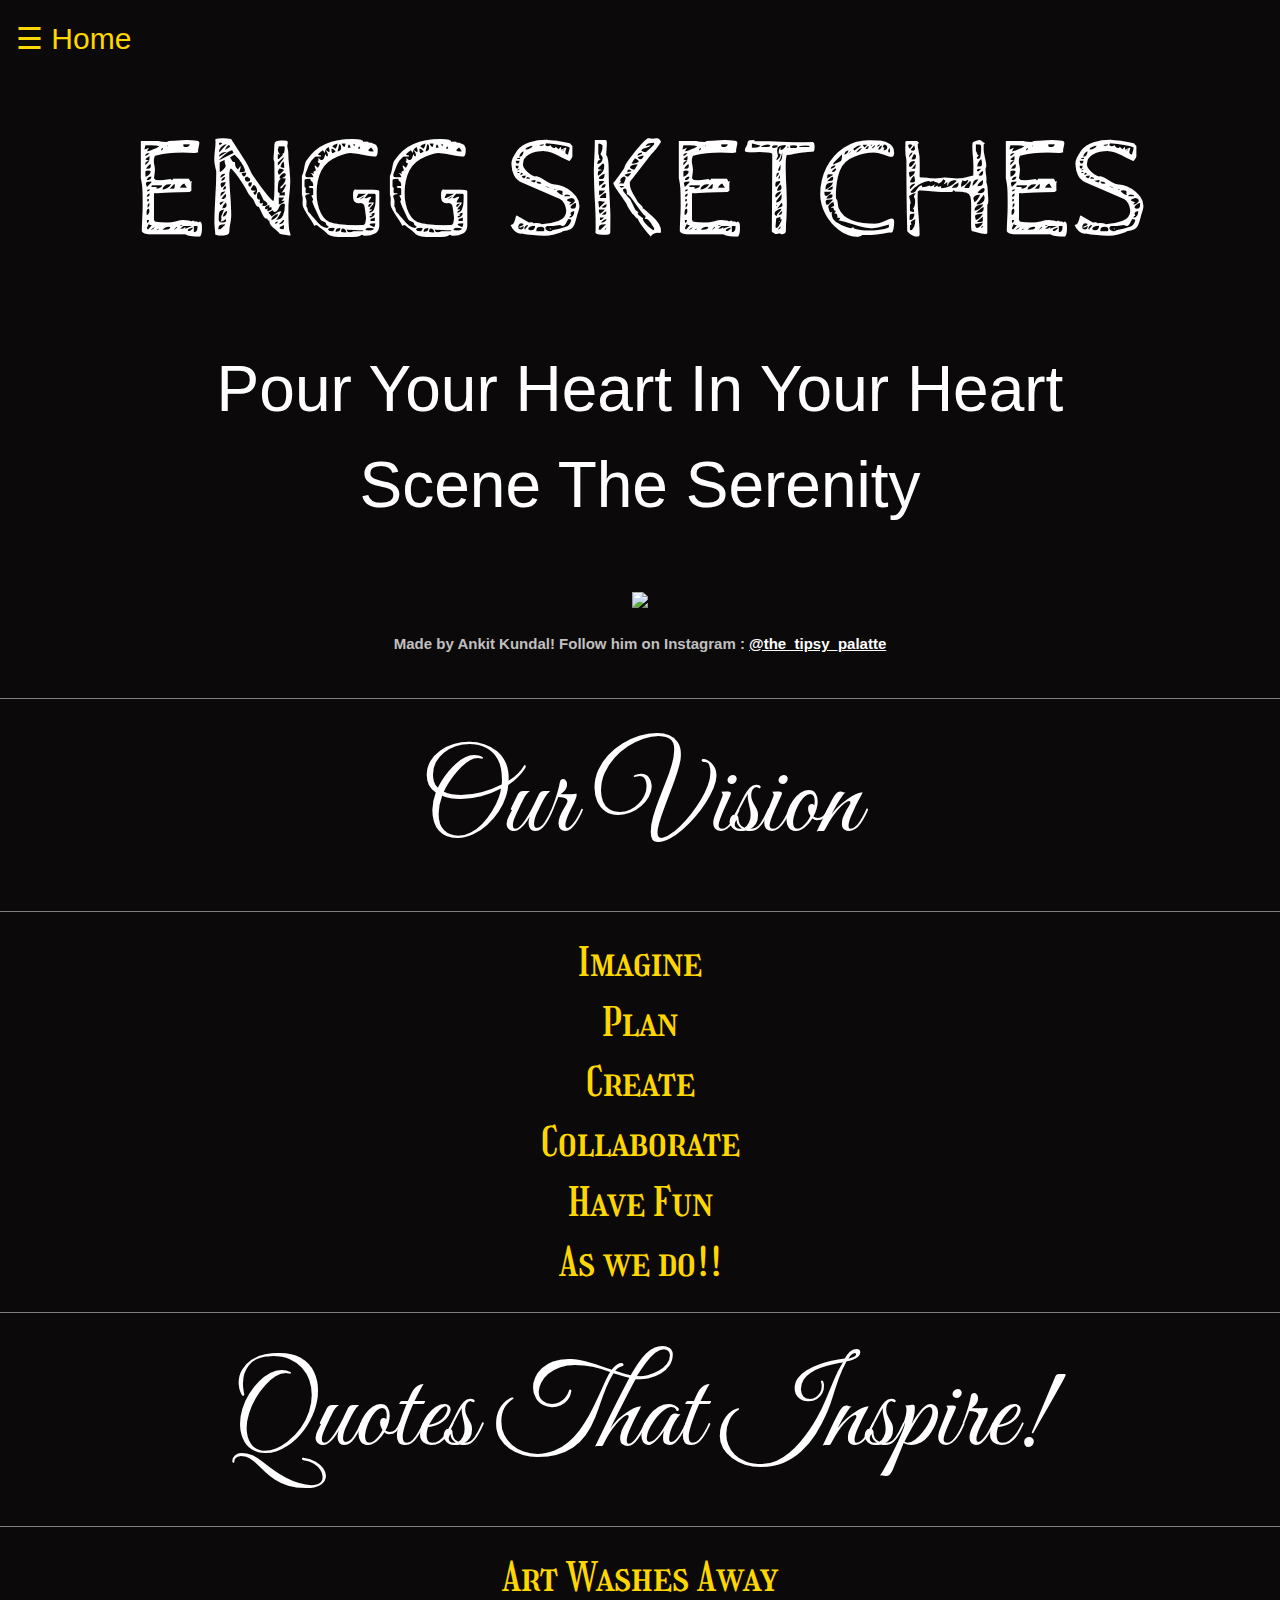
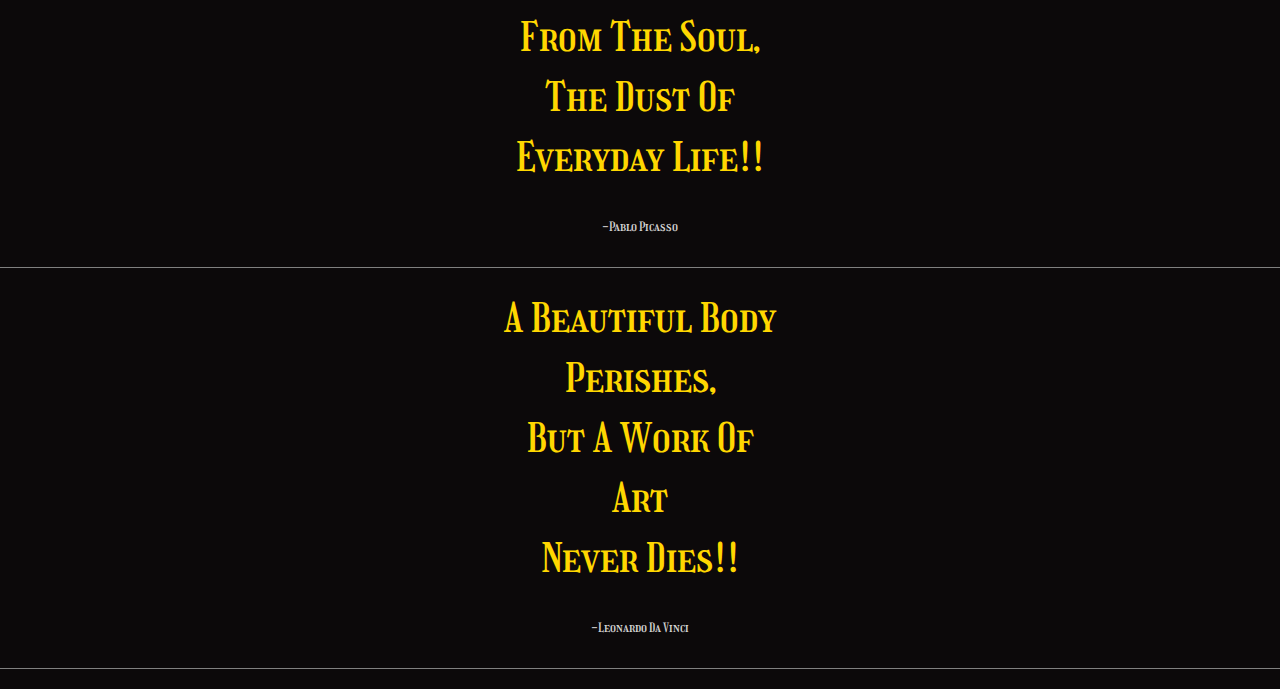
==== index.html @ 24be4b20 "Update index.html" ====
<!DOCTYPE html>
<html>




<meta name="viewport" content="width=device-width, initial-scale=1.0">
<link rel="stylesheet" href="https://cdnjs.cloudflare.com/ajax/libs/font-awesome/4.7.0/css/font-awesome.min.css">
<head>
    <link rel="stylesheet" href="https://www.w3schools.com/w3css/4/w3.css">

<script async src="https://www.googletagmanager.com/gtag/js?id=UA-164522631-1"></script>
<script>
  window.dataLayer = window.dataLayer || [];
  function gtag(){dataLayer.push(arguments);}
  gtag('js', new Date());

  gtag('config', 'UA-164522631-1');
</script>



    <link rel="shortcut icon" href="Logo.png" type="image/x-icon">
    <title>Engg Sketches</title>
    <link href="https://fonts.googleapis.com/css2?family=Great+Vibes&display=swap" rel="stylesheet">
    <link href="https://fonts.googleapis.com/css2?family=Faster+One&family=Vast+Shadow&display=swap" rel="stylesheet">
    <link href="https://fonts.googleapis.com/css2?family=Caveat+Brush&display=swap" rel="stylesheet">
    <link href="https://fonts.googleapis.com/css2?family=Girassol&display=swap" rel="stylesheet">
    <link href="https://fonts.googleapis.com/css2?family=Cabin+Sketch:wght@700&family=Girassol&display=swap" rel="stylesheet">
    <link href="https://fonts.googleapis.com/css2?family=Playball&display=swap" rel="stylesheet">
    <link rel="stylesheet" href="https://cdnjs.cloudflare.com/ajax/libs/font-awesome/4.7.0/css/font-awesome.min.css">
    <style>
    * {box-sizing: border-box}
    body {font-family: Verdana, sans-serif; margin:0}
    .mySlides {display: none}
    img {vertical-align: middle;}

    /* Slideshow container */
    .slideshow-container {
      max-width: 1000px;
      position: relative;
      margin: auto;
    }

    /* Next & previous buttons */
    .prev, .next {
      cursor: pointer;
      position: absolute;
      top: 50%;
      width: auto;
      padding: 16px;
      margin-top: -22px;
      color: white;
      font-weight: bold;
      font-size: 18px;
      transition: 0.6s ease;
      border-radius: 0 3px 3px 0;
      user-select: none;
    }

    /* Position the "next button" to the right */
    .next {
      right: 0;
      border-radius: 3px 0 0 3px;
    }

    /* On hover, add a black background color with a little bit see-through */
    .prev:hover, .next:hover {
      background-color: rgba(0,0,0,0.8);
    }

    /* Caption text */
    .text {
      color: #f2f2f2;
      font-size: 15px;
      padding: 8px 12px;
      position: absolute;
      bottom: 8px;
      width: 100%;
      text-align: center;
    }

    /* Number text (1/3 etc) */
    .numbertext {
      color: #f2f2f2;
      font-size: 12px;
      padding: 8px 12px;
      position: absolute;
      top: 0;
    }

    /* The dots/bullets/indicators */
    .dot {
      cursor: pointer;
      height: 15px;
      width: 15px;
      margin: 0 2px;
      background-color: #bbb;
      border-radius: 50%;
      display: inline-block;
      transition: background-color 0.6s ease;
    }

    .active, .dot:hover {
      background-color: #717171;
    }

    /* Fading animation */
    .fade {
      -webkit-animation-name: fade;
      -webkit-animation-duration: 1.5s;
      animation-name: fade;
      animation-duration: 1.5s;
    }

    @-webkit-keyframes fade {
      from {opacity: .4}
      to {opacity: 1}
    }

    @keyframes fade {
      from {opacity: .4}
      to {opacity: 1}
    }

    /* On smaller screens, decrease text size */
    @media only screen and (max-width: 300px) {
      .prev, .next,.text {font-size: 11px}
    }


    /* NKSFIBDKLGNSODNGSKLDNGMPOSDNGPODSNGPOSNDPOGNSPDONG*/


    body {
  font-family: "Lato", sans-serif;
}

.sidenav {
  height: 100%;
  width: 0;
  position: fixed;
  z-index: 1;
  top: 0;
  left: 0;
  background-color: #0C090A;
  overflow-x: hidden;
  transition: 0.5s;
  padding-top: 60px;
}

.sidenav a, .dropdown-btn {
  padding: 8px 8px 8px 32px;
  text-decoration: none;
  font-size: 25px;
  color: white;
  display: block;
  transition: 0.3s;

  background: none;
  width: 100%;
  text-align: left;
  cursor: pointer;
  outline: none;
}

.sidenav a:hover, .dropdown-btn:hover {
  color: gold;
}
.main {
  margin-left: 200px; /* Same as the width of the sidenav */
  font-size: 20px; /* Increased text to enable scrolling */
  padding: 0px 10px;
}

/* Add an active class to the active dropdown button */
.active {
  background-color: #0C090A;
  color: white;
}

/* Dropdown container (hidden by default). Optional: add a lighter background color and some left padding to change the design of the dropdown content */
.dropdown-container {
  display: none;
  background-color: #262626;
  padding-left: 8px;
}

/* Optional: Style the caret down icon */
.fa-caret-down {
  float: right;
  padding-right: 8px;
}

.sidenav .closebtn {
  position: absolute;
  top: 0;
  right: 25px;
  font-size: 36px;
  margin-left: 50px;
}

#main {
  transition: margin-left .5s;
  padding: 16px;
  color:gold;
}

@media screen and (max-height: 450px) {
  .sidenav {padding-top: 15px;}
  .sidenav a {font-size: 18px;}
}

a.active {
    color:gold;
}

.responsivei {
    width:100%;
    height:auto;
}
@media screen and (max-width: 600px) {
      ul.topnav li.right,
      ul.topnav li {float: none;}
    }
    @media screen and (min-width: 601px) {
  div.example {
    font-size: 40px;
  }
}

@media screen and (max-width: 600px) {
  div.example {
    font-size: 20px;
  }
}

    </style>







    </head>
<body style="background-color:#0C090A;">




    <div id="mySidenav" class="sidenav">
  <a href="javascript:void(0)" class="closebtn" onclick="closeNav()">&times;</a>
  <a href="index.html" class="active">Home</a>
  <button class="dropdown-btn">Events
    <i class="fa fa-caret-down"></i>
  </button>
  <div class="dropdown-container">
    <a href="sketchathon.html">Sketchathon</a>
    <a href="SnapDraw.html">SnapDraw</a>
    <a href="sketchbattle.html">Sketch Battles</a>
  </div>
  <a href="insta.html">Top Artworks</a>
  <a href="about.html">About Us</a>
  <a href="contact.html">Contact Us</a>
</div>

<div id="main">
<span style="font-size:30px;cursor:pointer" onclick="openNav()">&#9776; Home</span>
</div>

<script>
function openNav() {
document.getElementById("mySidenav").style.width = "250px";
document.getElementById("main").style.marginLeft = "250px";
}

function closeNav() {
document.getElementById("mySidenav").style.width = "0";
document.getElementById("main").style.marginLeft= "0";
}
</script>

<script>
/* Loop through all dropdown buttons to toggle between hiding and showing its dropdown content - This allows the user to have multiple dropdowns without any conflict */
var dropdown = document.getElementsByClassName("dropdown-btn");
var i;

for (i = 0; i < dropdown.length; i++) {
  dropdown[i].addEventListener("click", function() {
  this.classList.toggle("active");
  var dropdownContent = this.nextElementSibling;
  if (dropdownContent.style.display === "block") {
  dropdownContent.style.display = "none";
  } else {
  dropdownContent.style.display = "block";
  }
  });
}
</script>
<center>
    <h1 class="w3-animate-animate-zoom" style="padding:0 ;font-family: 'Cabin Sketch', cursive; color:white; text-align:center; font-size:11vw;">ENGG SKETCHES</h1><br/>
    <h2 class="w3-animate-animate-zoom" style="padding:0 ;font-family: 'Oswald', sans-serif; color:white; text-align:center; font-size:5vw;">Pour Your Heart In Your Heart<br>Scene The Serenity</h2><br/>
    </center>
    <br/>

<!--
    <div class="slideshow-container">

    <div class="mySlides fade">
      <div class="numbertext">1 / 7</div>
      <img src="a1.jpg" style="width:100%">
    </div>

    <div class="mySlides fade">
      <div class="numbertext">2 / 7</div>
      <img src="a2.jpg" style="width:100%">
    </div>

    <div class="mySlides fade">
      <div class="numbertext">3 / 7</div>
      <img src="a3.jpg" style="width:100%">
    </div>

    <div class="mySlides fade">
      <div class="numbertext">4 / 7</div>
      <img src="a4.jpg" style="width:100%">
    </div>

    <div class="mySlides fade">
      <div class="numbertext">5 / 7</div>
      <img src="a5.jpg" style="width:100%">
    </div>

    <div class="mySlides fade">
      <div class="numbertext">6 / 7</div>
      <img src="a6.jpg" style="width:100%">
    </div>

    <div class="mySlides fade">
      <div class="numbertext">7 / 7</div>
      <img src="a7.jpg" style="width:100%">
    </div>

    <a class="prev" onclick="plusSlides(-1)">&#10094;</a>
    <a class="next" onclick="plusSlides(1)">&#10095;</a>

    </div>
    <br>

    <div style="text-align:center">
      <span class="dot" onclick="currentSlide(1)"></span>
      <span class="dot" onclick="currentSlide(2)"></span>
      <span class="dot" onclick="currentSlide(3)"></span>
      <span class="dot" onclick="currentSlide(4)"></span>
      <span class="dot" onclick="currentSlide(5)"></span>
      <span class="dot" onclick="currentSlide(6)"></span>
      <span class="dot" onclick="currentSlide(7)"></span>
    </div>

    <script>
    var slideIndex = 1;
    showSlides(slideIndex);

    function plusSlides(n) {
      showSlides(slideIndex += n);
    }

    function currentSlide(n) {
      showSlides(slideIndex = n);
    }

    function showSlides(n) {
      var i;
      var slides = document.getElementsByClassName("mySlides");
      var dots = document.getElementsByClassName("dot");
      if (n > slides.length) {slideIndex = 1}
      if (n < 1) {slideIndex = slides.length}
      for (i = 0; i < slides.length; i++) {
          slides[i].style.display = "none";
      }
      for (i = 0; i < dots.length; i++) {
          dots[i].className = dots[i].className.replace(" active", "");
      }
      slides[slideIndex-1].style.display = "block";
      dots[slideIndex-1].className += " active";
    }
    </script>
    <hr style="border-color:grey;">

-->
    <center><a href="a1.jpg" target="_blank"><img class="w3-animate-animate-zoom" src="a1.jpg" style="max-width:400px; height:auto; width:100%;"></a></center><br><div style="text-align:center; color:silver;"><strong>Made by Ankit Kundal! Follow him on Instagram : <a href="https://www.instagram.com/the_tipsy_palatte/" style="color:white;" target="_blank">@the_tipsy_palatte</a></strong></div><br/>

<hr style="border-color:grey;">



    <div class="example" style="color:white; font-family: 'Great Vibes', cursive; border-radius:30px; text-align:center; font-size:9vw;">
        Our Vision
    </div>

<hr style="border-color:grey;">
<div class="example" style="color:gold; font-family: 'Girassol', cursive; border-radius:30px; text-align:center;">
    Imagine<br/>
    Plan <br/>
    Create <br/>
    Collaborate <br/>
    Have Fun <br/>
    As we do!!<br/>
</div>

<hr style="border-color:grey;">
    <div class="example" style="color:white; font-family: 'Great Vibes', cursive; border-radius:30px; text-align:center; font-size:9vw;">
        Quotes That Inspire!
    </div>
    <hr style="border-color:grey;">

    <div class="example" style="color:gold; font-family: 'Girassol', cursive; border-radius:30px; text-align:center;">
        Art Washes Away<br/>
        From The Soul,<br/>
        The Dust Of<br/>
        Everyday Life!!<br/>
        <span style="font-size:1vw; color:lightgrey;">
-Pablo Picasso</span>
    </div>
    <hr style="border-color:grey;">
    <div class="example" style="color:gold; font-family: 'Girassol', cursive; border-radius:30px; text-align:center;">
        A Beautiful Body<br/>
        Perishes,<br/>
        But A Work Of<br/>
        Art<br/>
        Never Dies!!<br/><span style="font-size:1vw; color:lightgrey;">
-Leonardo Da Vinci</span>
    </div>
    <hr style="border-color:grey;">


</body>
</html>
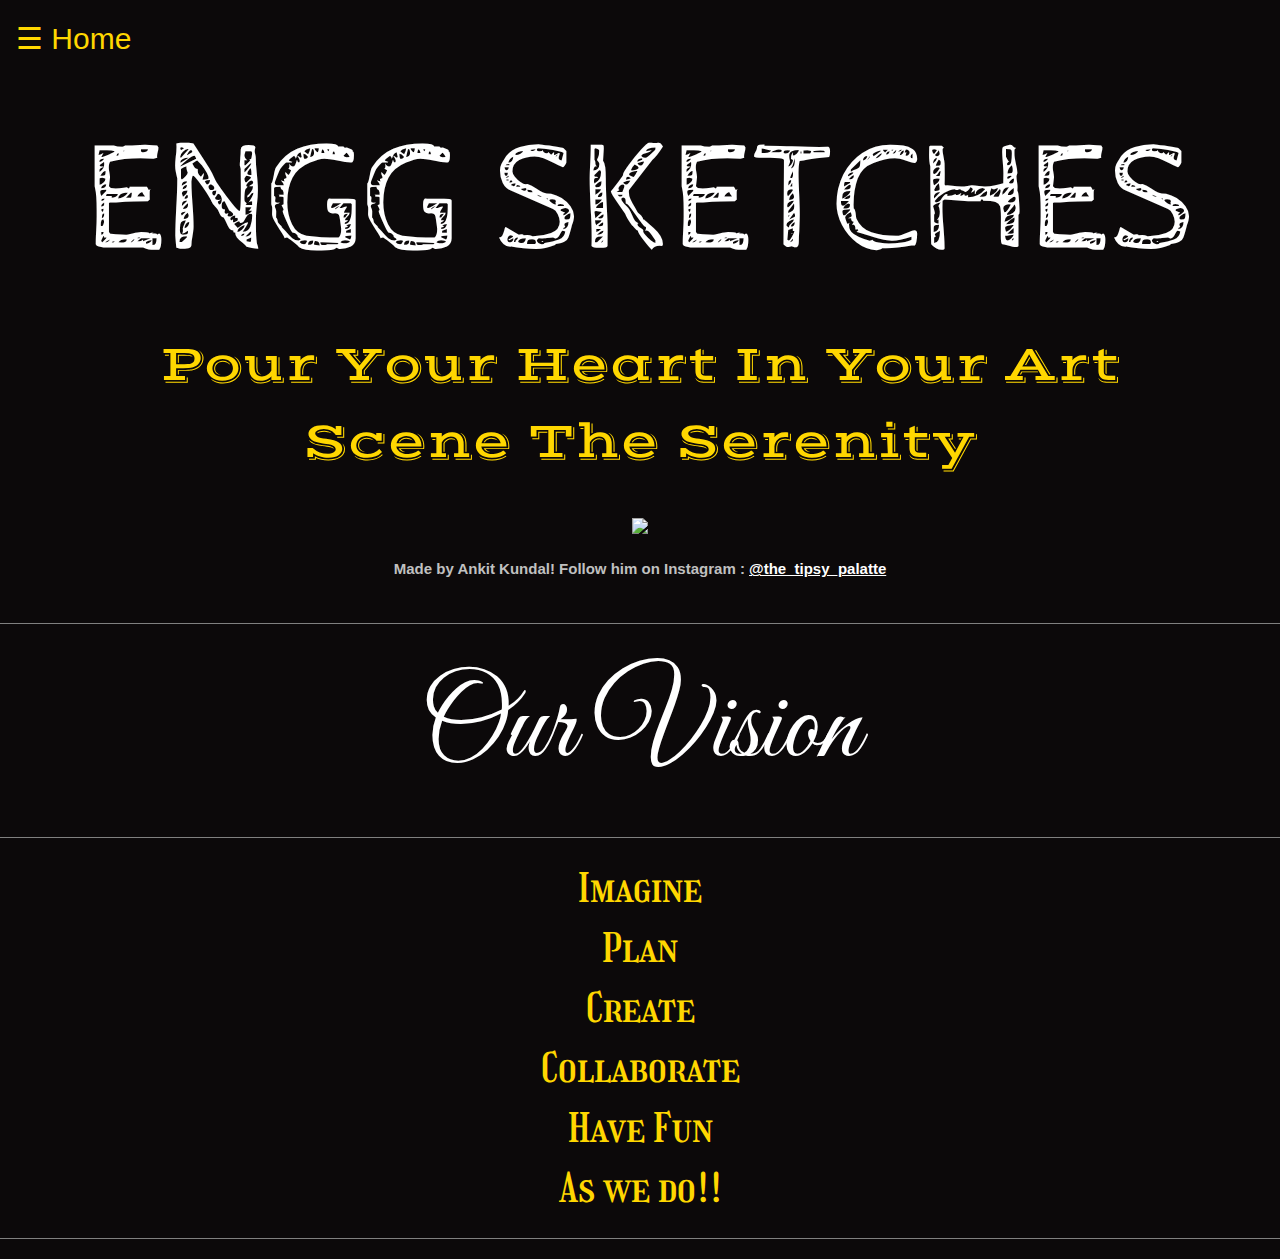
==== commit 356b98d6: "Update index.html" ====
--- a/index.html
+++ b/index.html
@@ -28,6 +28,7 @@
     <link href="https://fonts.googleapis.com/css2?family=Caveat+Brush&display=swap" rel="stylesheet">
     <link href="https://fonts.googleapis.com/css2?family=Girassol&display=swap" rel="stylesheet">
     <link href="https://fonts.googleapis.com/css2?family=Cabin+Sketch:wght@700&family=Girassol&display=swap" rel="stylesheet">
+    <link href="https://fonts.googleapis.com/css2?family=Vast+Shadow&display=swap" rel="stylesheet">
     <link href="https://fonts.googleapis.com/css2?family=Playball&display=swap" rel="stylesheet">
     <link rel="stylesheet" href="https://cdnjs.cloudflare.com/ajax/libs/font-awesome/4.7.0/css/font-awesome.min.css">
     <style>
@@ -300,10 +301,10 @@
 }
 </script>
 <center>
-    <h1 class="w3-animate-animate-zoom" style="padding:0 ;font-family: 'Cabin Sketch', cursive; color:white; text-align:center; font-size:11vw;">ENGG SKETCHES</h1><br/>
-    <h2 class="w3-animate-animate-zoom" style="padding:0 ;font-family: 'Oswald', sans-serif; color:white; text-align:center; font-size:5vw;">Pour Your Heart In Your Heart<br>Scene The Serenity</h2><br/>
+    <h1 class="w3-animate-right" style="font-family: 'Cabin Sketch', cursive; color:white; text-align:center; font-size:12vw;">ENGG SKETCHES</h1>
+    <h2 class="w3-animate-left" style="font-family: 'Vast Shadow', cursive; color:gold; text-align:center; font-size:4vw;">Pour Your Heart In Your Art<br>Scene The Serenity</h2><br/>
     </center>
-    <br/>
+    
 
 <!--
     <div class="slideshow-container">
@@ -390,7 +391,7 @@
     <hr style="border-color:grey;">
 
 -->
-    <center><a href="a1.jpg" target="_blank"><img class="w3-animate-animate-zoom" src="a1.jpg" style="max-width:400px; height:auto; width:100%;"></a></center><br><div style="text-align:center; color:silver;"><strong>Made by Ankit Kundal! Follow him on Instagram : <a href="https://www.instagram.com/the_tipsy_palatte/" style="color:white;" target="_blank">@the_tipsy_palatte</a></strong></div><br/>
+    <center><a href="a1.jpg" target="_blank"><img class="w3-animate-zoom" src="a1.jpg" style="max-width:400px; height:auto; width:100%;"></a></center><br><div style="text-align:center; color:silver;"><strong>Made by Ankit Kundal! Follow him on Instagram : <a href="https://www.instagram.com/the_tipsy_palatte/" style="color:white;" target="_blank">@the_tipsy_palatte</a></strong></div><br/>
 
 <hr style="border-color:grey;">
 
@@ -410,29 +411,7 @@
     As we do!!<br/>
 </div>
 
-<hr style="border-color:grey;">
-    <div class="example" style="color:white; font-family: 'Great Vibes', cursive; border-radius:30px; text-align:center; font-size:9vw;">
-        Quotes That Inspire!
-    </div>
-    <hr style="border-color:grey;">
-
-    <div class="example" style="color:gold; font-family: 'Girassol', cursive; border-radius:30px; text-align:center;">
-        Art Washes Away<br/>
-        From The Soul,<br/>
-        The Dust Of<br/>
-        Everyday Life!!<br/>
-        <span style="font-size:1vw; color:lightgrey;">
--Pablo Picasso</span>
-    </div>
-    <hr style="border-color:grey;">
-    <div class="example" style="color:gold; font-family: 'Girassol', cursive; border-radius:30px; text-align:center;">
-        A Beautiful Body<br/>
-        Perishes,<br/>
-        But A Work Of<br/>
-        Art<br/>
-        Never Dies!!<br/><span style="font-size:1vw; color:lightgrey;">
--Leonardo Da Vinci</span>
-    </div>
+
     <hr style="border-color:grey;">
 
 
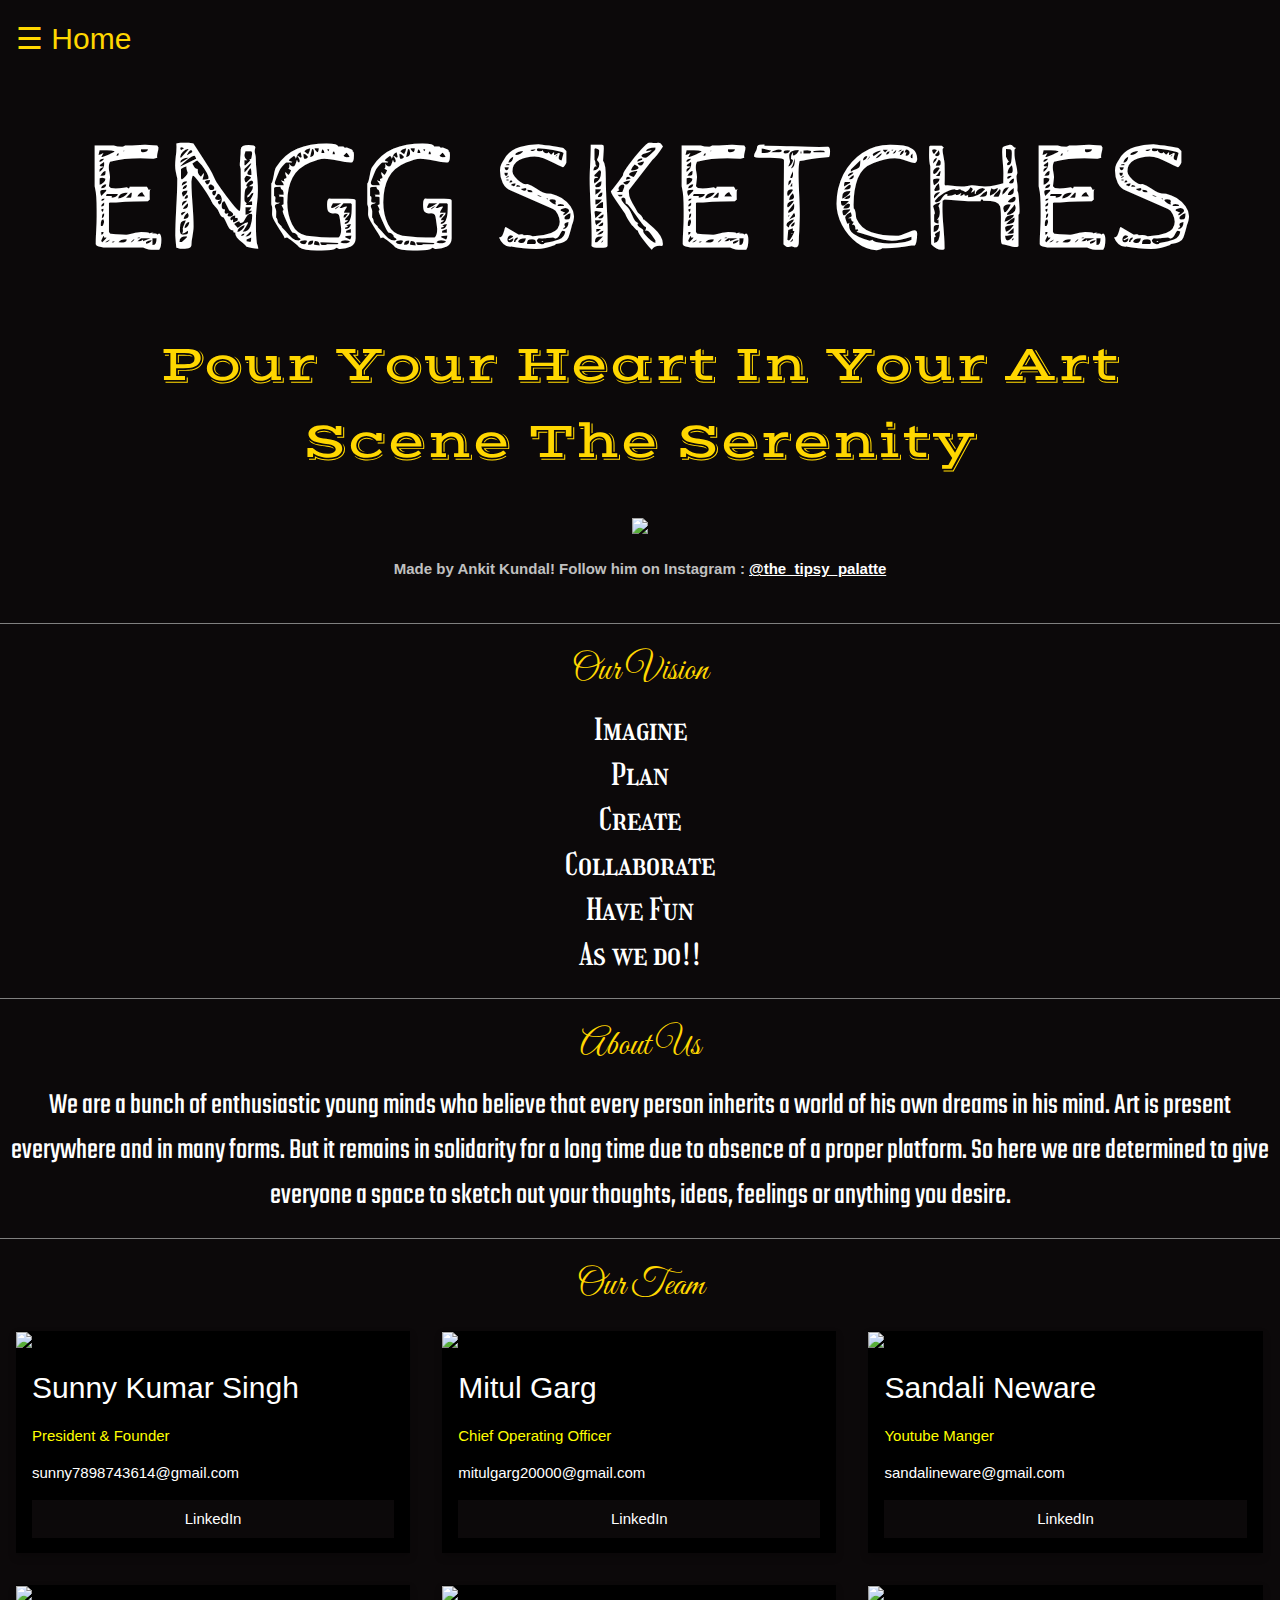
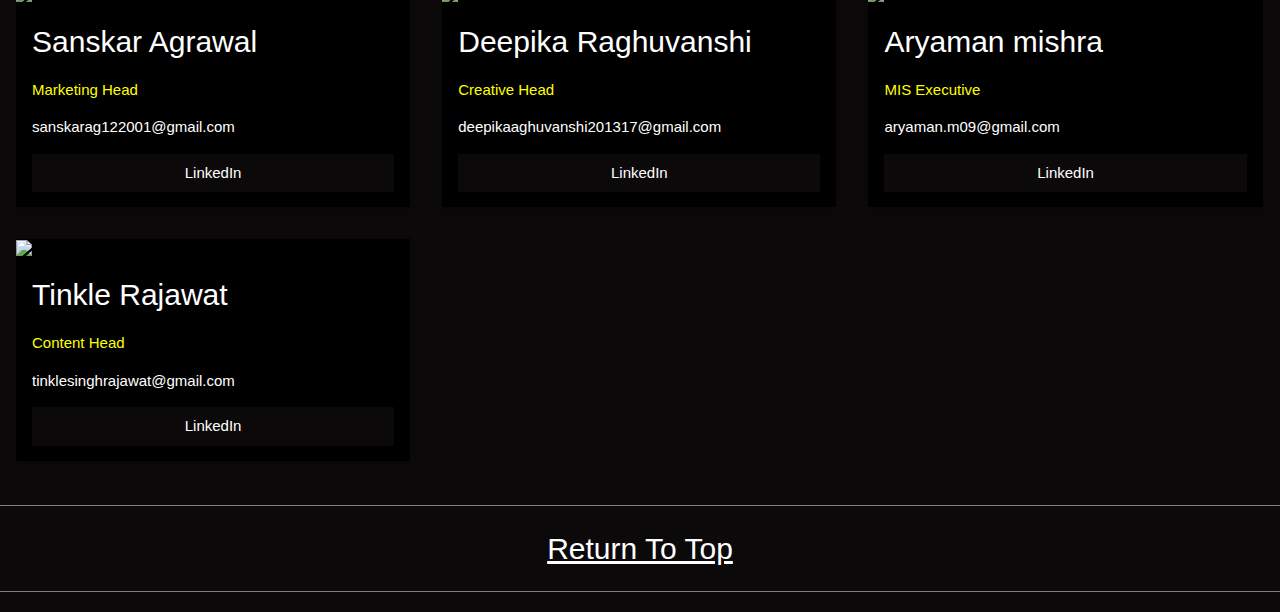
==== commit 69b3291d: "Update index.html" ====
--- a/index.html
+++ b/index.html
@@ -30,105 +30,80 @@
     <link href="https://fonts.googleapis.com/css2?family=Cabin+Sketch:wght@700&family=Girassol&display=swap" rel="stylesheet">
     <link href="https://fonts.googleapis.com/css2?family=Vast+Shadow&display=swap" rel="stylesheet">
     <link href="https://fonts.googleapis.com/css2?family=Playball&display=swap" rel="stylesheet">
+    <link href="https://fonts.googleapis.com/css2?family=Teko&display=swap" rel="stylesheet">
+
     <link rel="stylesheet" href="https://cdnjs.cloudflare.com/ajax/libs/font-awesome/4.7.0/css/font-awesome.min.css">
     <style>
-    * {box-sizing: border-box}
-    body {font-family: Verdana, sans-serif; margin:0}
-    .mySlides {display: none}
-    img {vertical-align: middle;}
-
-    /* Slideshow container */
-    .slideshow-container {
-      max-width: 1000px;
-      position: relative;
-      margin: auto;
-    }
-
-    /* Next & previous buttons */
-    .prev, .next {
-      cursor: pointer;
-      position: absolute;
-      top: 50%;
-      width: auto;
-      padding: 16px;
-      margin-top: -22px;
-      color: white;
-      font-weight: bold;
-      font-size: 18px;
-      transition: 0.6s ease;
-      border-radius: 0 3px 3px 0;
-      user-select: none;
-    }
-
-    /* Position the "next button" to the right */
-    .next {
-      right: 0;
-      border-radius: 3px 0 0 3px;
-    }
-
-    /* On hover, add a black background color with a little bit see-through */
-    .prev:hover, .next:hover {
-      background-color: rgba(0,0,0,0.8);
-    }
-
-    /* Caption text */
-    .text {
-      color: #f2f2f2;
-      font-size: 15px;
-      padding: 8px 12px;
-      position: absolute;
-      bottom: 8px;
-      width: 100%;
-      text-align: center;
-    }
-
-    /* Number text (1/3 etc) */
-    .numbertext {
-      color: #f2f2f2;
-      font-size: 12px;
-      padding: 8px 12px;
-      position: absolute;
-      top: 0;
-    }
-
-    /* The dots/bullets/indicators */
-    .dot {
-      cursor: pointer;
-      height: 15px;
-      width: 15px;
-      margin: 0 2px;
-      background-color: #bbb;
-      border-radius: 50%;
-      display: inline-block;
-      transition: background-color 0.6s ease;
-    }
-
-    .active, .dot:hover {
-      background-color: #717171;
-    }
-
-    /* Fading animation */
-    .fade {
-      -webkit-animation-name: fade;
-      -webkit-animation-duration: 1.5s;
-      animation-name: fade;
-      animation-duration: 1.5s;
-    }
-
-    @-webkit-keyframes fade {
-      from {opacity: .4}
-      to {opacity: 1}
-    }
-
-    @keyframes fade {
-      from {opacity: .4}
-      to {opacity: 1}
-    }
-
-    /* On smaller screens, decrease text size */
-    @media only screen and (max-width: 300px) {
-      .prev, .next,.text {font-size: 11px}
-    }
+
+
+    body {
+  font-family: Arial, Helvetica, sans-serif;
+  margin: 0;
+}
+
+html {
+  box-sizing: border-box;
+}
+
+*, *:before, *:after {
+  box-sizing: inherit;
+}
+
+.column {
+  float: left;
+  width: 33.3%;
+  margin-bottom: 16px;
+  padding: 0 8px;
+}
+
+.card {
+  box-shadow: 0 4px 8px 0 rgba(0, 0, 0, 0.2);
+  margin: 8px;
+}
+
+.about-section {
+  padding: 50px;
+  text-align: center;
+  background-color: red;
+  color: white;
+}
+
+.container {
+  padding: 0 16px;
+}
+
+.container::after, .row::after {
+  content: "";
+  clear: both;
+  display: table;
+}
+
+.title {
+  color: yellow;
+}
+
+.button {
+  border: none;
+  outline: 0;
+  display: inline-block;
+  padding: 8px;
+  color: white;
+  background-color:#0C090A;
+  text-align: center;
+  cursor: pointer;
+  width: 100%;
+}
+
+.button:hover {
+  background-color: #555;
+}
+
+@media screen and (max-width: 650px) {
+  .column {
+    width: 100%;
+    display: block;
+  }
+}
 
 
     /* NKSFIBDKLGNSODNGSKLDNGMPOSDNGPODSNGPOSNDPOGNSPDONG*/
@@ -246,7 +221,7 @@
 
 
     </head>
-<body style="background-color:#0C090A;">
+<body id="top" style="background-color:#0C090A;">
 
 
 
@@ -263,7 +238,7 @@
     <a href="sketchbattle.html">Sketch Battles</a>
   </div>
   <a href="insta.html">Top Artworks</a>
-  <a href="about.html">About Us</a>
+  <a href="#about">About Us</a>
   <a href="contact.html">Contact Us</a>
 </div>
 
@@ -302,118 +277,139 @@
 </script>
 <center>
     <h1 class="w3-animate-right" style="font-family: 'Cabin Sketch', cursive; color:white; text-align:center; font-size:12vw;">ENGG SKETCHES</h1>
-    <h2 class="w3-animate-left" style="font-family: 'Vast Shadow', cursive; color:gold; text-align:center; font-size:4vw;">Pour Your Heart In Your Art<br>Scene The Serenity</h2><br/>
+    <h2 class="w3-animate-left" style="font-family: 'Vast Shadow', cursive; color:gold; text-align:center; font-size:4vw">Pour Your Heart In Your Art<br>Scene The Serenity</h2><br/>
     </center>
-    
-
-<!--
-    <div class="slideshow-container">
-
-    <div class="mySlides fade">
-      <div class="numbertext">1 / 7</div>
-      <img src="a1.jpg" style="width:100%">
-    </div>
-
-    <div class="mySlides fade">
-      <div class="numbertext">2 / 7</div>
-      <img src="a2.jpg" style="width:100%">
-    </div>
-
-    <div class="mySlides fade">
-      <div class="numbertext">3 / 7</div>
-      <img src="a3.jpg" style="width:100%">
-    </div>
-
-    <div class="mySlides fade">
-      <div class="numbertext">4 / 7</div>
-      <img src="a4.jpg" style="width:100%">
-    </div>
-
-    <div class="mySlides fade">
-      <div class="numbertext">5 / 7</div>
-      <img src="a5.jpg" style="width:100%">
-    </div>
-
-    <div class="mySlides fade">
-      <div class="numbertext">6 / 7</div>
-      <img src="a6.jpg" style="width:100%">
-    </div>
-
-    <div class="mySlides fade">
-      <div class="numbertext">7 / 7</div>
-      <img src="a7.jpg" style="width:100%">
-    </div>
-
-    <a class="prev" onclick="plusSlides(-1)">&#10094;</a>
-    <a class="next" onclick="plusSlides(1)">&#10095;</a>
-
-    </div>
-    <br>
-
-    <div style="text-align:center">
-      <span class="dot" onclick="currentSlide(1)"></span>
-      <span class="dot" onclick="currentSlide(2)"></span>
-      <span class="dot" onclick="currentSlide(3)"></span>
-      <span class="dot" onclick="currentSlide(4)"></span>
-      <span class="dot" onclick="currentSlide(5)"></span>
-      <span class="dot" onclick="currentSlide(6)"></span>
-      <span class="dot" onclick="currentSlide(7)"></span>
-    </div>
-
-    <script>
-    var slideIndex = 1;
-    showSlides(slideIndex);
-
-    function plusSlides(n) {
-      showSlides(slideIndex += n);
-    }
-
-    function currentSlide(n) {
-      showSlides(slideIndex = n);
-    }
-
-    function showSlides(n) {
-      var i;
-      var slides = document.getElementsByClassName("mySlides");
-      var dots = document.getElementsByClassName("dot");
-      if (n > slides.length) {slideIndex = 1}
-      if (n < 1) {slideIndex = slides.length}
-      for (i = 0; i < slides.length; i++) {
-          slides[i].style.display = "none";
-      }
-      for (i = 0; i < dots.length; i++) {
-          dots[i].className = dots[i].className.replace(" active", "");
-      }
-      slides[slideIndex-1].style.display = "block";
-      dots[slideIndex-1].className += " active";
-    }
-    </script>
-    <hr style="border-color:grey;">
-
--->
-    <center><a href="a1.jpg" target="_blank"><img class="w3-animate-zoom" src="a1.jpg" style="max-width:400px; height:auto; width:100%;"></a></center><br><div style="text-align:center; color:silver;"><strong>Made by Ankit Kundal! Follow him on Instagram : <a href="https://www.instagram.com/the_tipsy_palatte/" style="color:white;" target="_blank">@the_tipsy_palatte</a></strong></div><br/>
+
+
+
+    <center><a href="a1.jpg" target="_blank"><img class="w3-animate-zoom" src="a1.jpg" style="max-width:500px; height:auto; width:100%;"></a></center><br><div style="text-align:center; color:silver;"><strong>Made by Ankit Kundal! Follow him on Instagram : <a href="https://www.instagram.com/the_tipsy_palatte/" style="color:white;" target="_blank">@the_tipsy_palatte</a></strong></div><br/>
 
 <hr style="border-color:grey;">
 
 
 
-    <div class="example" style="color:white; font-family: 'Great Vibes', cursive; border-radius:30px; text-align:center; font-size:9vw;">
+    <h1 class="example" style="color:gold; font-family: 'Great Vibes', cursive; border-radius:30px; text-align:center; ">
         Our Vision
-    </div>
-
-<hr style="border-color:grey;">
-<div class="example" style="color:gold; font-family: 'Girassol', cursive; border-radius:30px; text-align:center;">
+    </h1>
+
+<h2 class="example" style="color:white; font-family: 'Girassol', cursive; text-align:center;">
     Imagine<br/>
     Plan <br/>
     Create <br/>
     Collaborate <br/>
     Have Fun <br/>
     As we do!!<br/>
+</h2>
+
+
+    <hr style="border-color:grey;">
+
+    <h1 id="about" class="example" style="color:gold; font-family: 'Great Vibes', cursive; border-radius:30px; text-align:center;">
+        About Us
+    </h1>
+
+    <div style="color:white; font-size: 30px; font-family: 'Teko', sans-serif; text-align:center;">
+        We are a bunch of enthusiastic young minds
+        who believe that every person inherits
+        a world of his own dreams in his mind.
+        Art is present everywhere and in many forms.
+        But it remains in solidarity
+        for a long time due to absence
+        of a proper platform.
+        So here we are determined to give everyone a space
+        to sketch out your thoughts, ideas, feelings
+        or anything you desire.
+        <br/>
+    </div>
+<hr style="border-color:grey;">
+    <h1 class="example" style="color:gold; font-family: 'Great Vibes', cursive; border-radius:30px; text-align:center;">
+        Our Team
+    </h1>
+
+<div class="row">
+  <div class="column">
+    <div class="card" style="background-color:black;">
+      <img src="sunny.jpeg" alt="Sunny Kumar Singh" style="width:100%">
+      <div class="container">
+        <h2 style="color:white; ">Sunny Kumar Singh</h2>
+        <p class="title">President & Founder</p>
+        <p style="color:white;">sunny7898743614@gmail.com</p>
+        <p><button class="button" onclick="document.location='https://www.linkedin.com/in/sunny-tomar-b212b11a5/'">LinkedIn</button></p>
+      </div>
+    </div>
+  </div>
+  <div class="column">
+    <div class="card" style="background-color:black;">
+      <img src="mitul.jpg" alt="Mitul Garg" style="width:100%">
+      <div class="container">
+        <h2 style="color:white; ">Mitul Garg</h2>
+        <p class="title">Chief Operating Officer</p>
+        <p style="color:white;">mitulgarg20000@gmail.com</p>
+        <p><button class="button" onclick="document.location='https://www.linkedin.com/in/mitul-garg-227170190/'">LinkedIn</button></p>
+      </div>
+    </div>
+  </div>
+  <div class="column">
+    <div class="card" style="background-color:black;">
+      <img src="sandali.jpeg" alt="Sandali Neware" style="width:100%">
+      <div class="container">
+        <h2 style="color:white; ">Sandali Neware</h2>
+        <p class="title">Youtube Manger</p>
+        <p style="color:white;">sandalineware@gmail.com</p>
+        <p><button class="button" onclick="document.location='https://www.linkedin.com/in/sandali-neware-a467341aa/'">LinkedIn</button></p>
+      </div>
+    </div>
+  </div>
+  <div class="column">
+    <div class="card" style="background-color:black;">
+      <img src="sanskar.jpg" alt="Sanskar Agrawal" style="width:100%">
+      <div class="container">
+        <h2 style="color:white; ">Sanskar Agrawal</h2>
+        <p class="title">Marketing Head</p>
+        <p style="color:white;">sanskarag122001@gmail.com</p>
+        <p><button class="button" onclick="document.location='https://www.linkedin.com/in/sunny-tomar-b212b11a5/'">LinkedIn</button></p>
+      </div>
+    </div>
+  </div>
+  <div class="column">
+    <div class="card" style="background-color:black;">
+      <img src="deepika.jpeg" alt="Deepika Raghuvanshi" style="width:100%">
+      <div class="container">
+        <h2 style="color:white; ">Deepika Raghuvanshi</h2>
+        <p class="title">Creative Head</p>
+        <p style="color:white;">deepikaaghuvanshi201317@gmail.com</p>
+        <p><button class="button" onclick="document.location='https://www.linkedin.com/in/'">LinkedIn</button></p>
+      </div>
+    </div>
+  </div>
+  <div class="column">
+    <div class="card" style="background-color:black;">
+      <img src="aryaman.jpeg" alt="Aryaman Mishra" style="width:100%">
+      <div class="container">
+        <h2 style="color:white; ">Aryaman mishra</h2>
+        <p class="title">MIS Executive</p>
+        <p style="color:white;">aryaman.m09@gmail.com</p>
+        <p><button class="button" onclick="document.location='https://www.linkedin.com/in/aryaman-mishra-576527190/'">LinkedIn</button></p>
+      </div>
+    </div>
+  </div>
+  <div class="column">
+    <div class="card" style="background-color:black;">
+      <img src="tinkle.jpeg" alt="Tinkle Rajawat" style="width:100%">
+      <div class="container">
+        <h2 style="color:white; ">Tinkle Rajawat</h2>
+        <p class="title">Content Head</p>
+        <p style="color:white;">tinklesinghrajawat@gmail.com</p>
+        <p><button class="button" onclick="document.location='https://www.linkedin.com/in/tinkle-rajawat-a4141a192/'">LinkedIn</button></p>
+      </div>
+    </div>
+  </div>
+  
+
+
 </div>
-
-
-    <hr style="border-color:grey;">
-
-
+<hr style="border-color:grey;"><center>
+<a href="#top" style="color:white; font-size:30px;">Return To Top</a></center>
+<hr style="border-color:grey;">
 </body>
 </html>
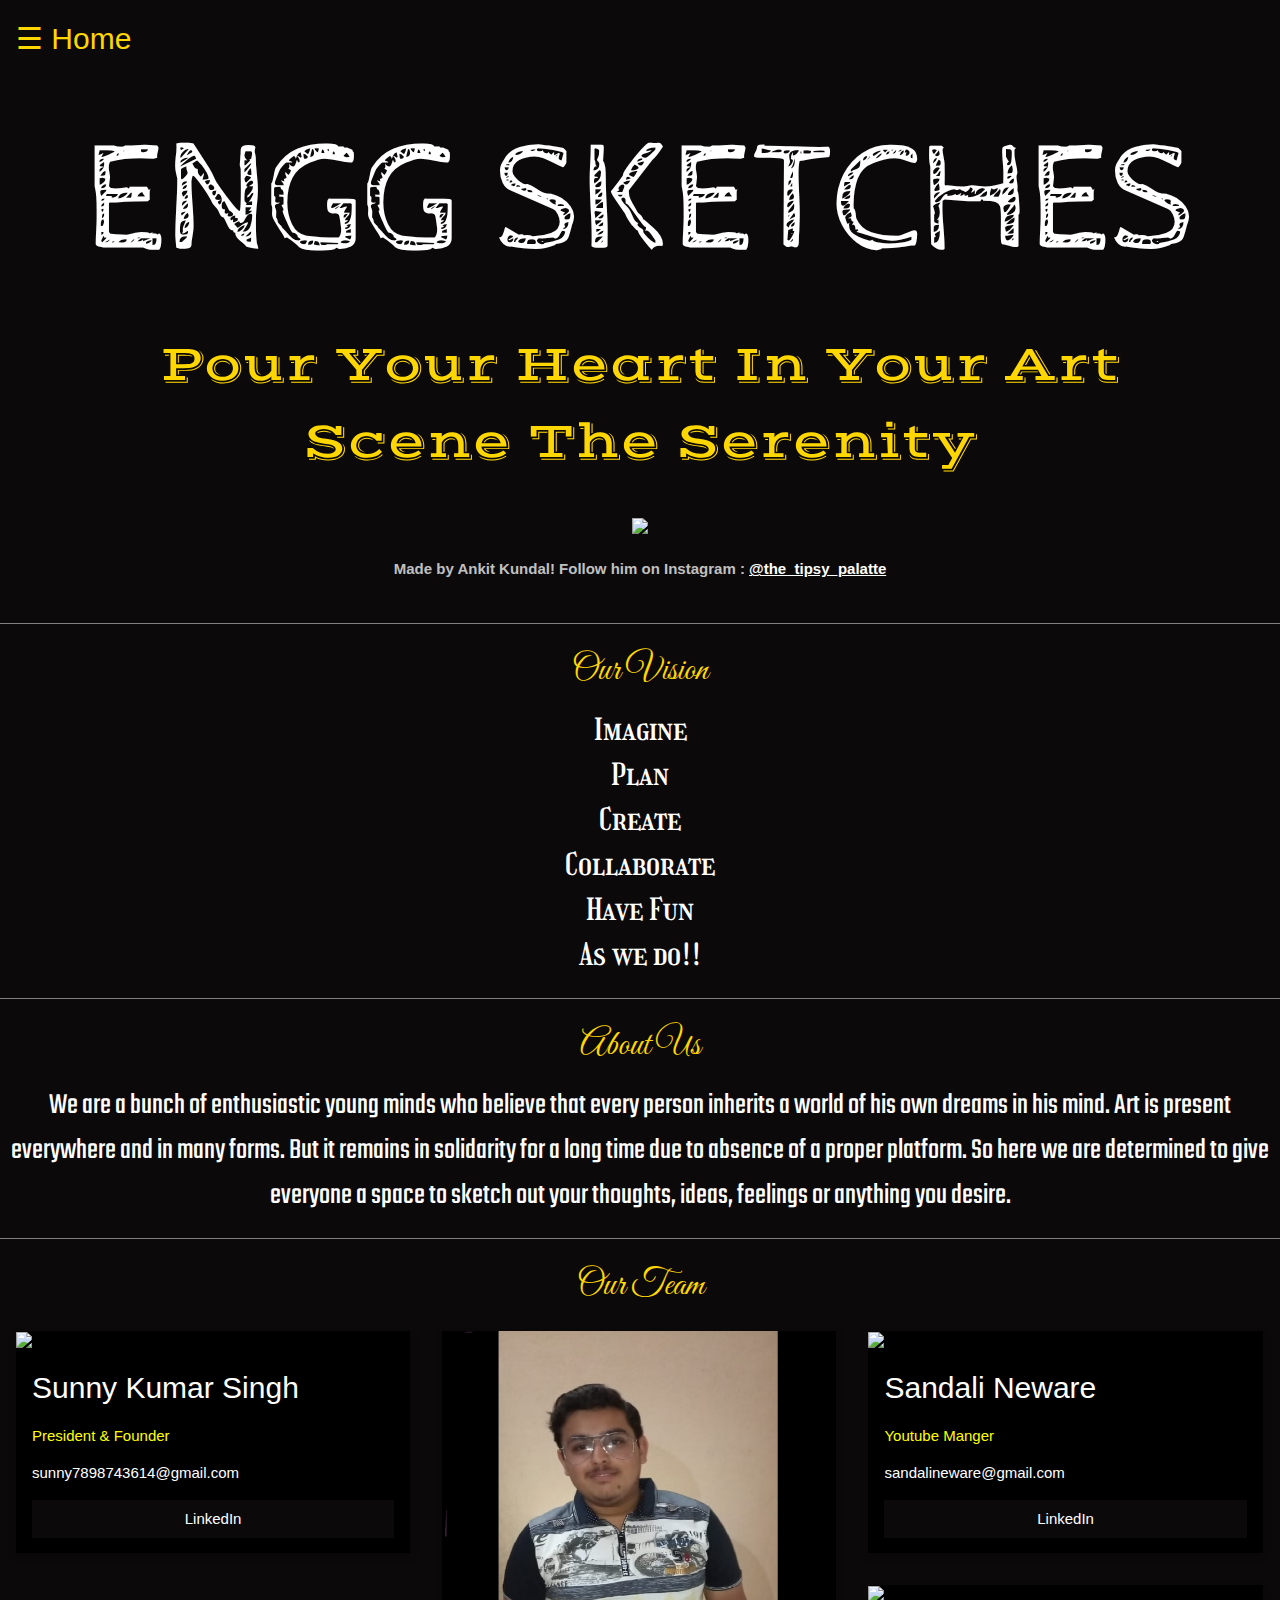
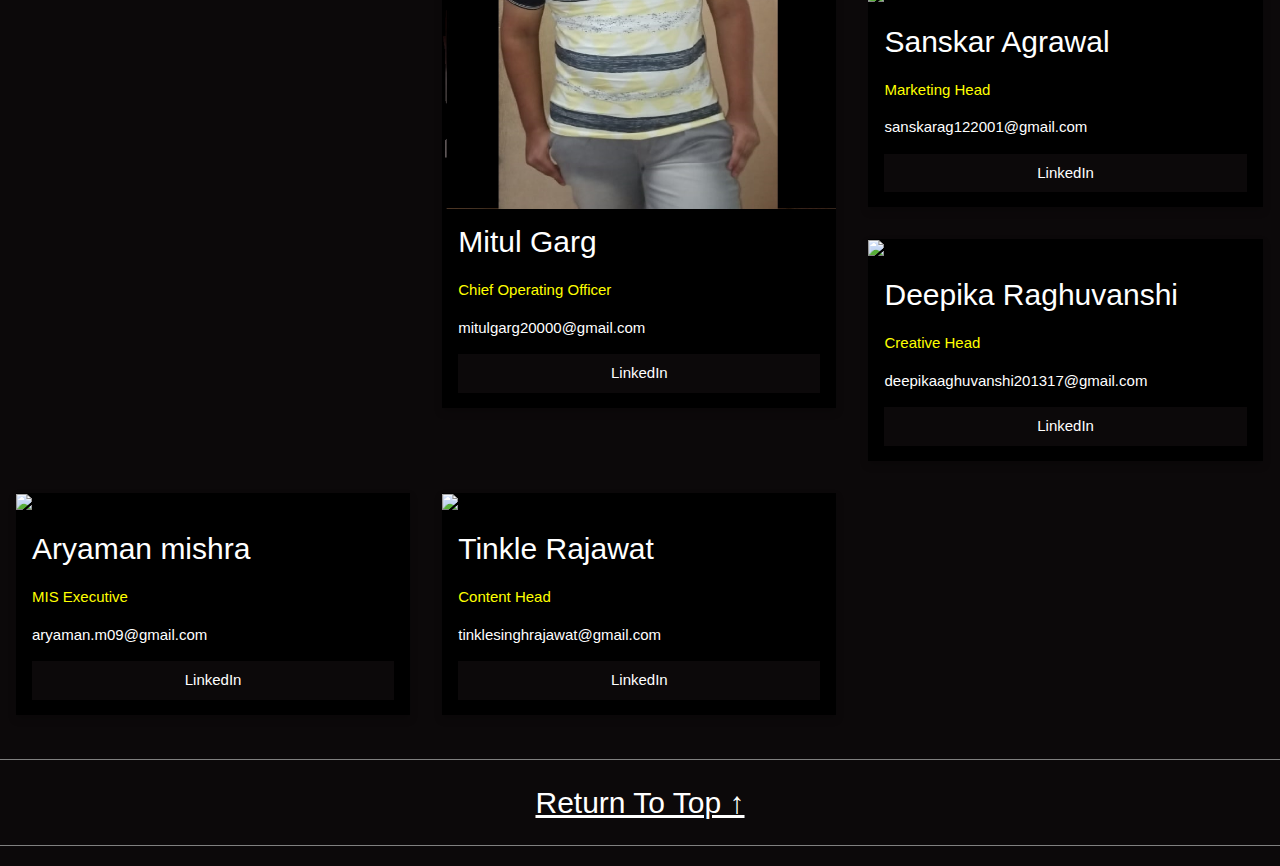
==== commit 80c2ddaa: "Update index.html" ====
--- a/index.html
+++ b/index.html
@@ -340,7 +340,7 @@
   </div>
   <div class="column">
     <div class="card" style="background-color:black;">
-      <img src="mitul.jpg" alt="Mitul Garg" style="width:100%">
+      <img src="mitul.jpeg" alt="Mitul Garg" style="width:100%">
       <div class="container">
         <h2 style="color:white; ">Mitul Garg</h2>
         <p class="title">Chief Operating Officer</p>
@@ -409,7 +409,7 @@
 
 </div>
 <hr style="border-color:grey;"><center>
-<a href="#top" style="color:white; font-size:30px;">Return To Top</a></center>
+<a href="#top" style="color:white; font-size:30px;">Return To Top &uarr;</a></center>
 <hr style="border-color:grey;">
 </body>
 </html>
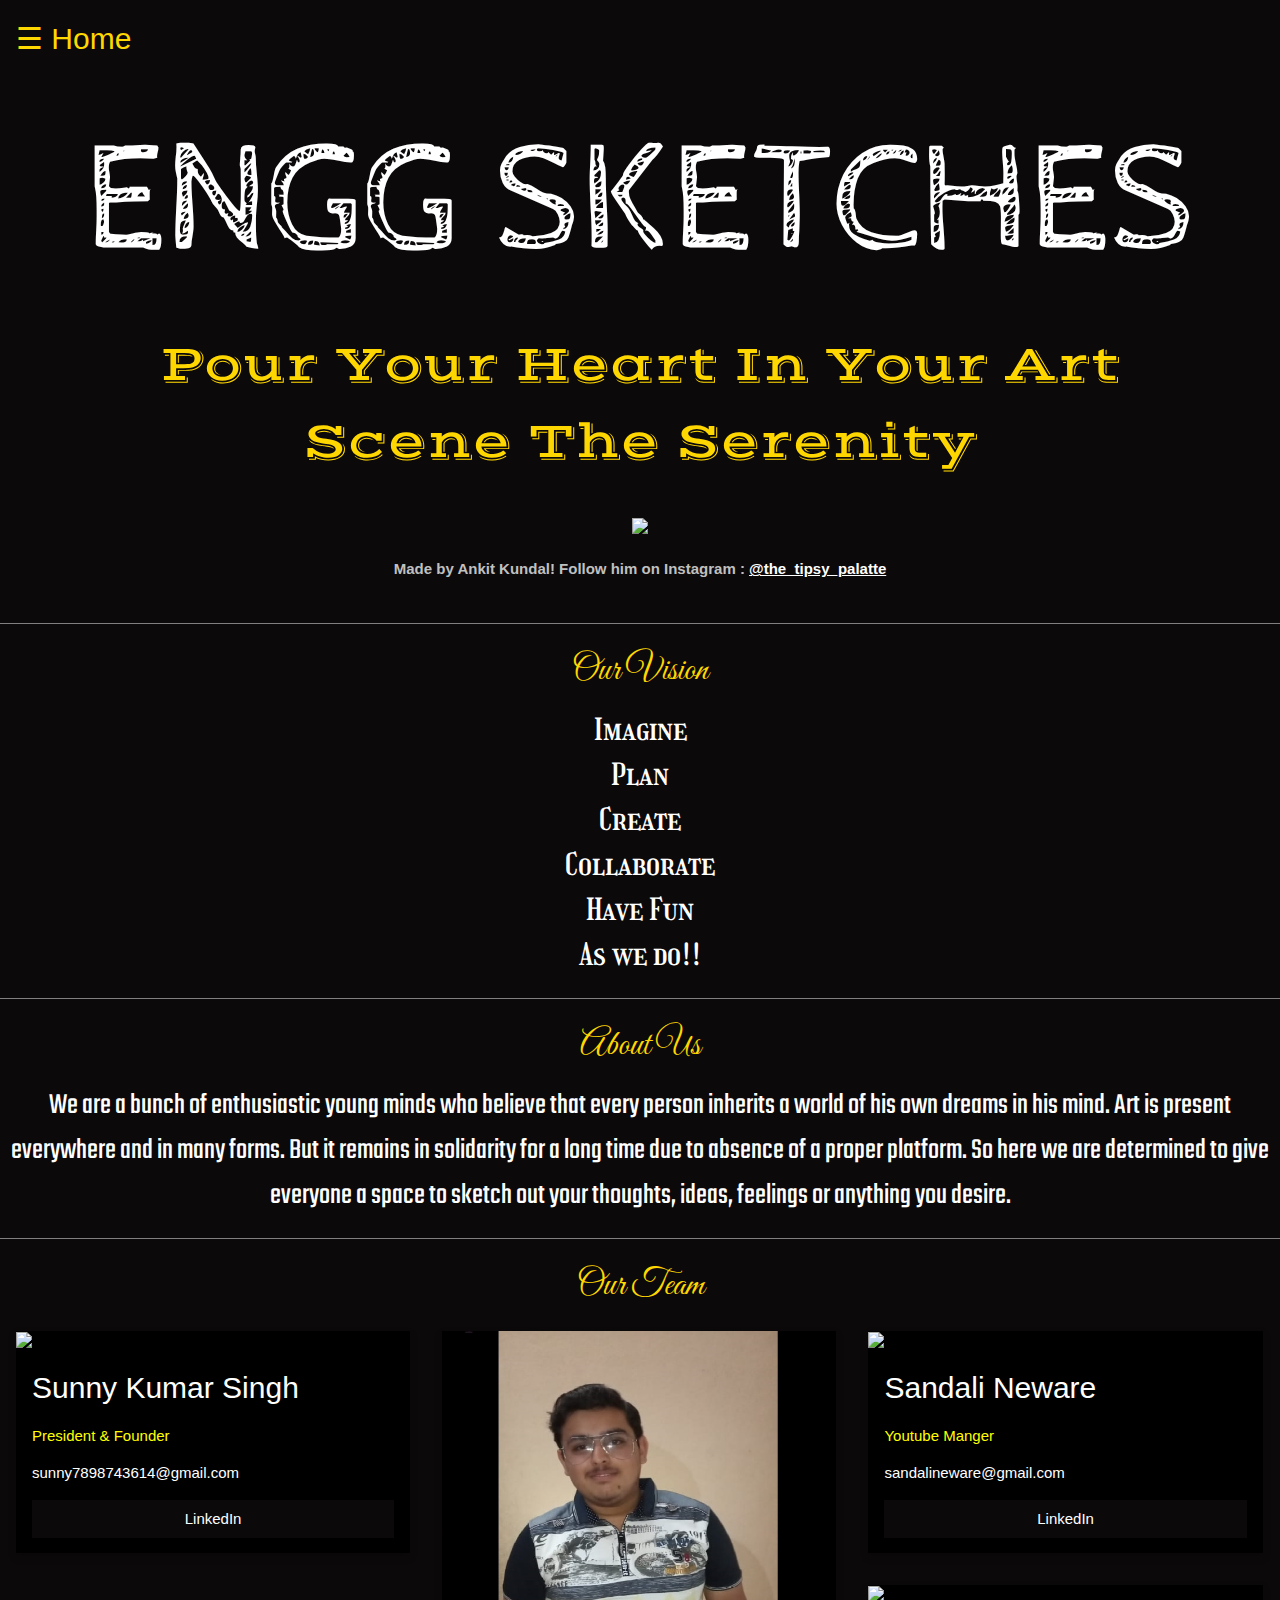
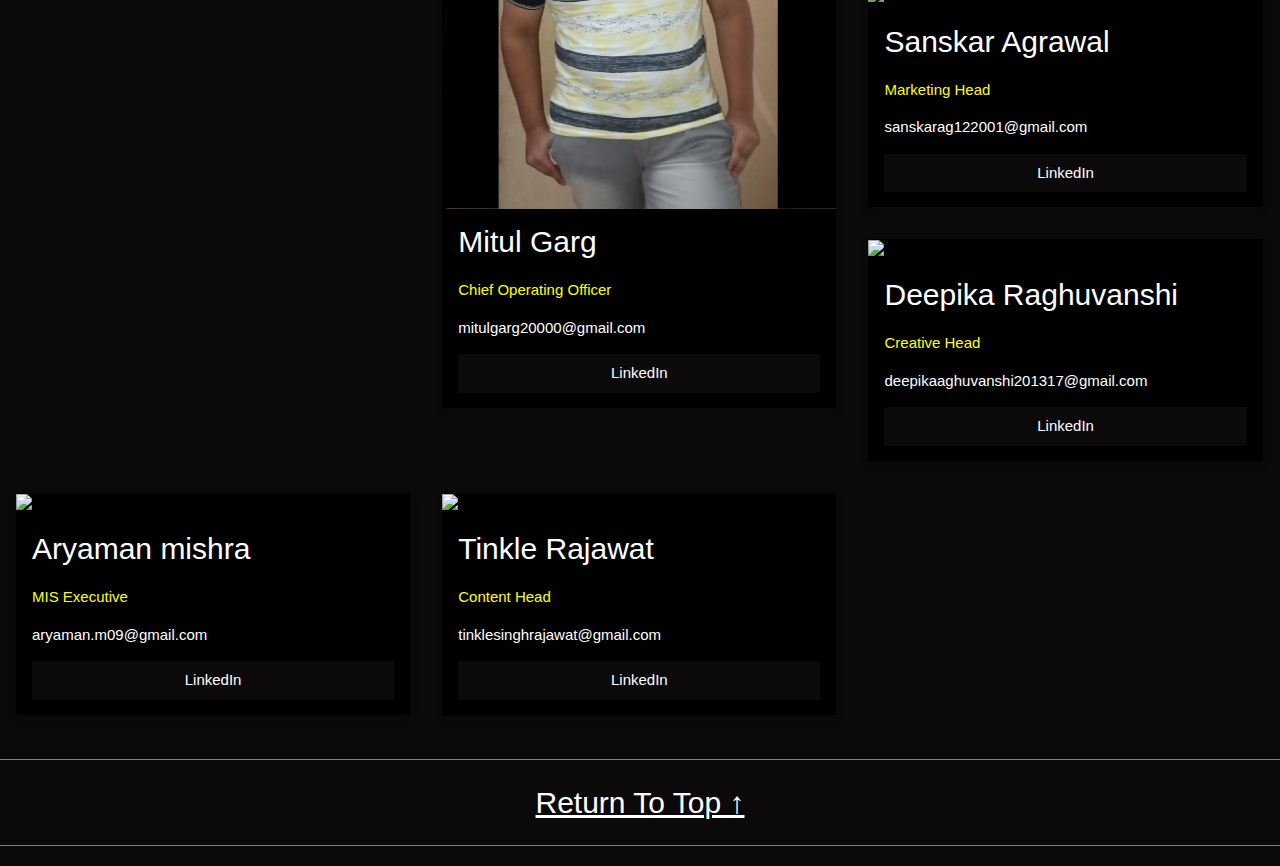
==== commit 3dddef64: "Update index.html" ====
--- a/index.html
+++ b/index.html
@@ -367,7 +367,7 @@
         <h2 style="color:white; ">Sanskar Agrawal</h2>
         <p class="title">Marketing Head</p>
         <p style="color:white;">sanskarag122001@gmail.com</p>
-        <p><button class="button" onclick="document.location='https://www.linkedin.com/in/sunny-tomar-b212b11a5/'">LinkedIn</button></p>
+        <p><button class="button" onclick="document.location='https://www.linkedin.com/in/sanskar-agrawal-2973601a7/'">LinkedIn</button></p>
       </div>
     </div>
   </div>
@@ -378,7 +378,7 @@
         <h2 style="color:white; ">Deepika Raghuvanshi</h2>
         <p class="title">Creative Head</p>
         <p style="color:white;">deepikaaghuvanshi201317@gmail.com</p>
-        <p><button class="button" onclick="document.location='https://www.linkedin.com/in/'">LinkedIn</button></p>
+        <p><button class="button" onclick="document.location='https://www.linkedin.com/'">LinkedIn</button></p>
       </div>
     </div>
   </div>
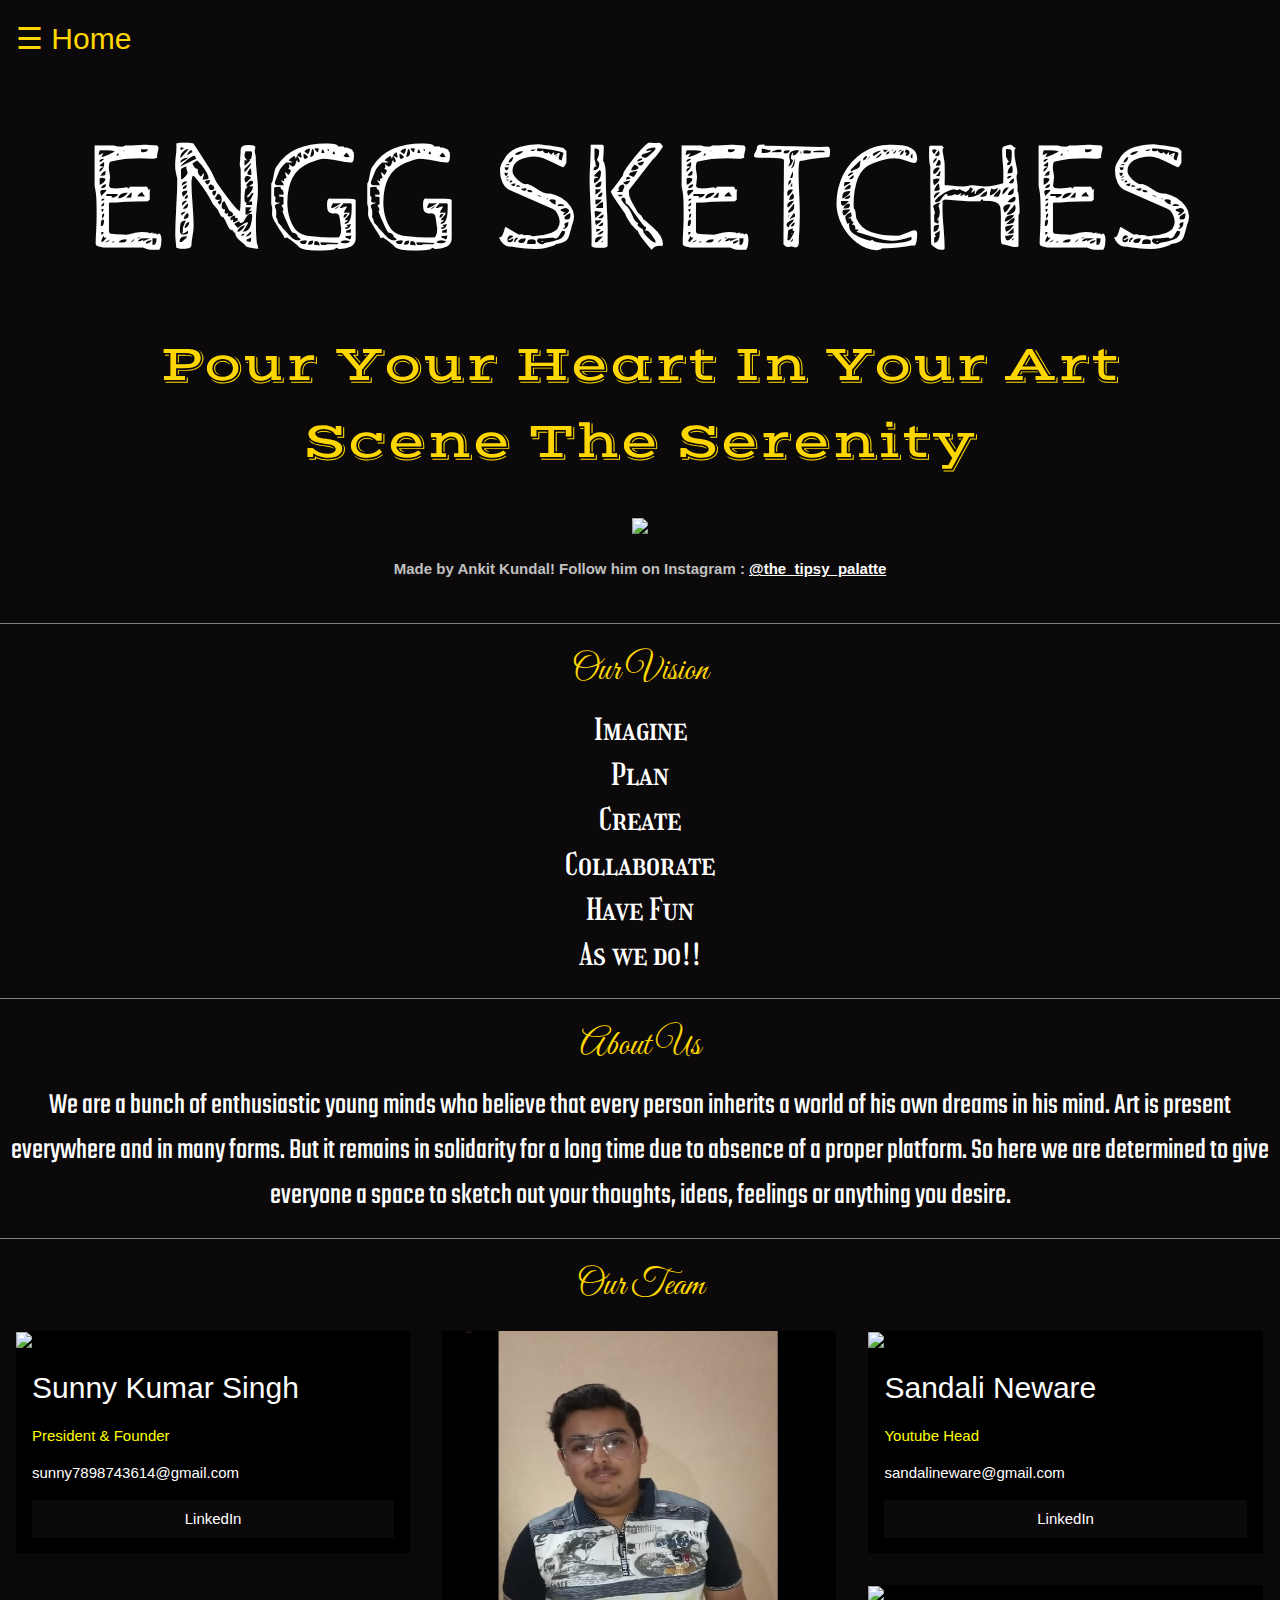
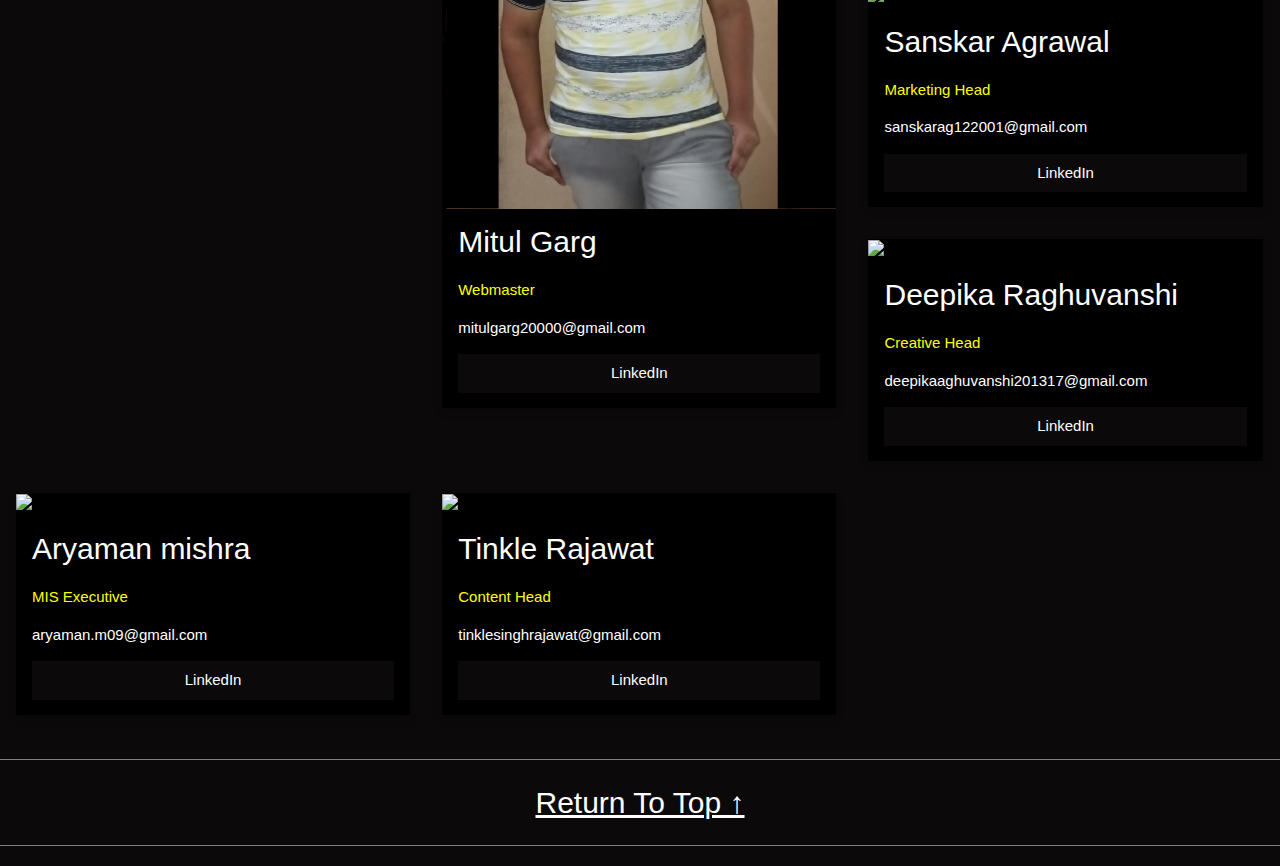
==== commit 75f97d36: "Update index.html" ====
--- a/index.html
+++ b/index.html
@@ -343,7 +343,7 @@
       <img src="mitul.jpeg" alt="Mitul Garg" style="width:100%">
       <div class="container">
         <h2 style="color:white; ">Mitul Garg</h2>
-        <p class="title">Chief Operating Officer</p>
+        <p class="title">Webmaster</p>
         <p style="color:white;">mitulgarg20000@gmail.com</p>
         <p><button class="button" onclick="document.location='https://www.linkedin.com/in/mitul-garg-227170190/'">LinkedIn</button></p>
       </div>
@@ -354,7 +354,7 @@
       <img src="sandali.jpeg" alt="Sandali Neware" style="width:100%">
       <div class="container">
         <h2 style="color:white; ">Sandali Neware</h2>
-        <p class="title">Youtube Manger</p>
+        <p class="title">Youtube Head</p>
         <p style="color:white;">sandalineware@gmail.com</p>
         <p><button class="button" onclick="document.location='https://www.linkedin.com/in/sandali-neware-a467341aa/'">LinkedIn</button></p>
       </div>
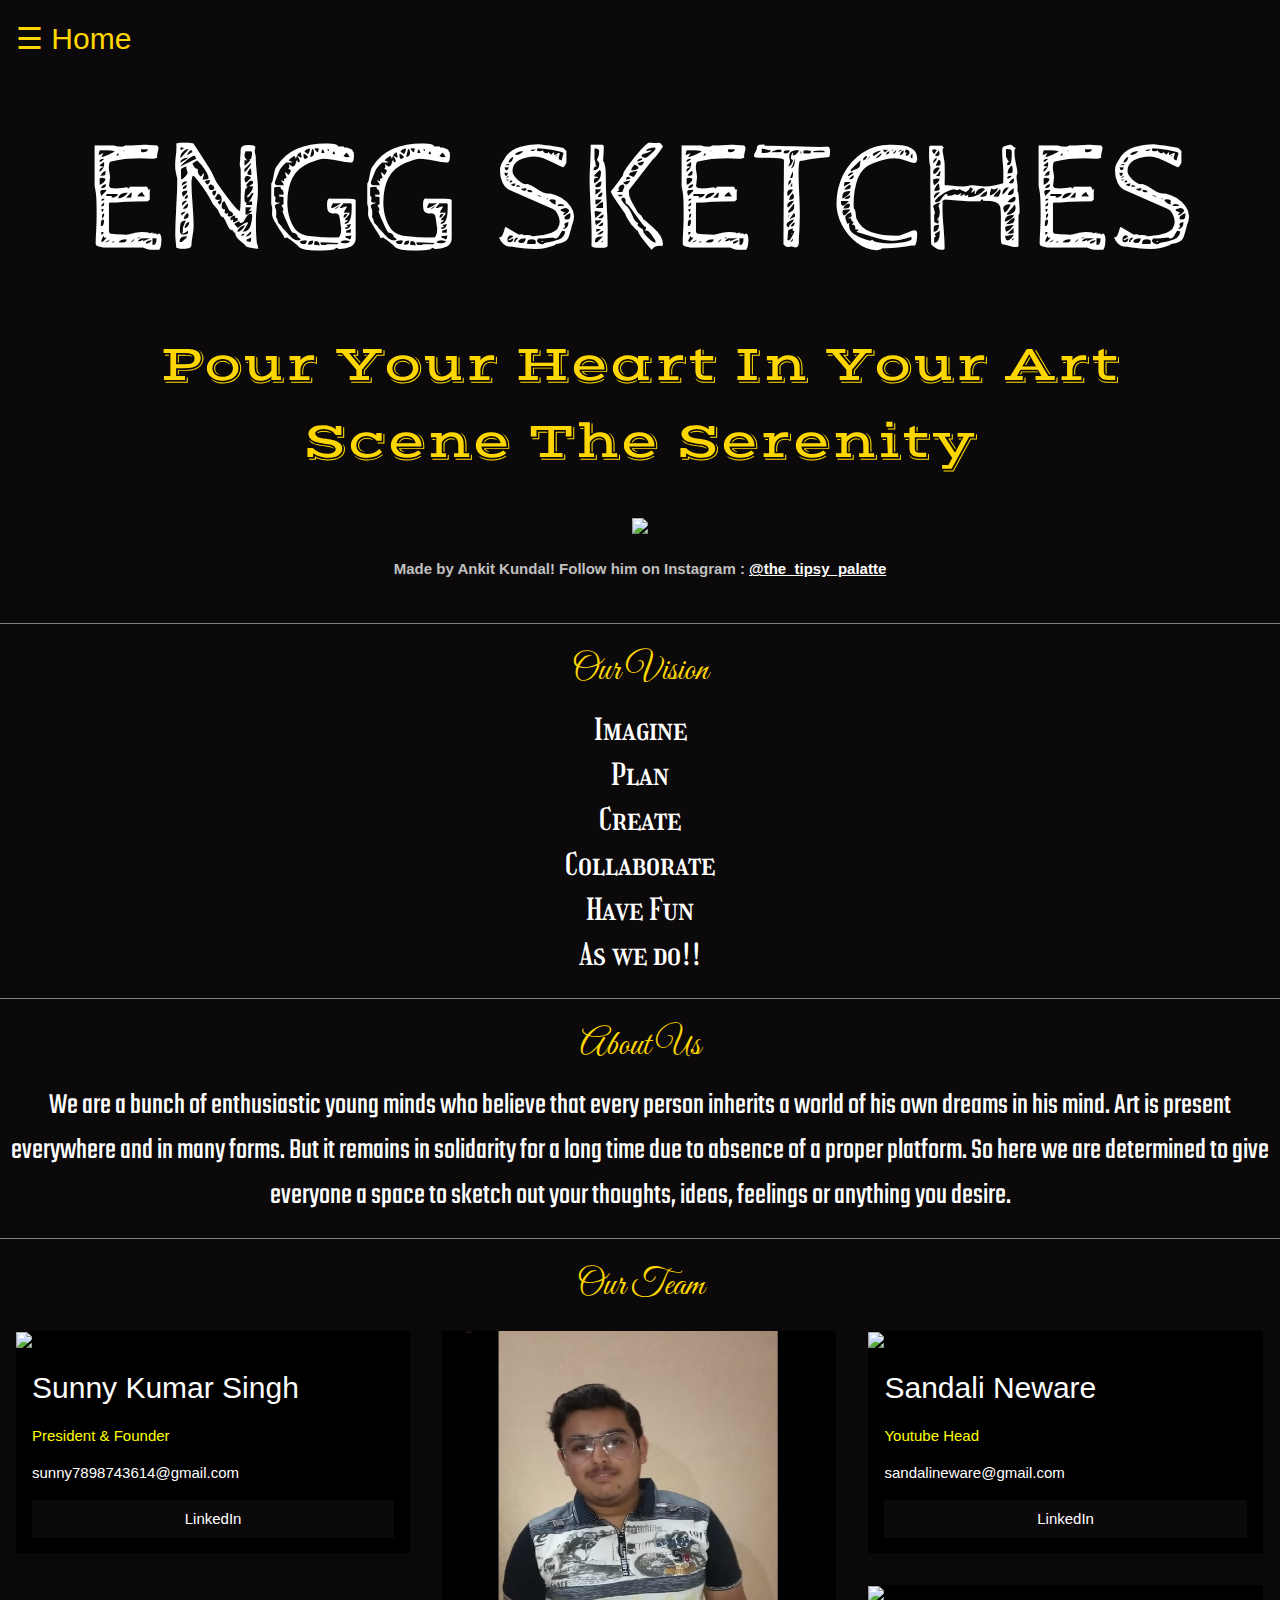
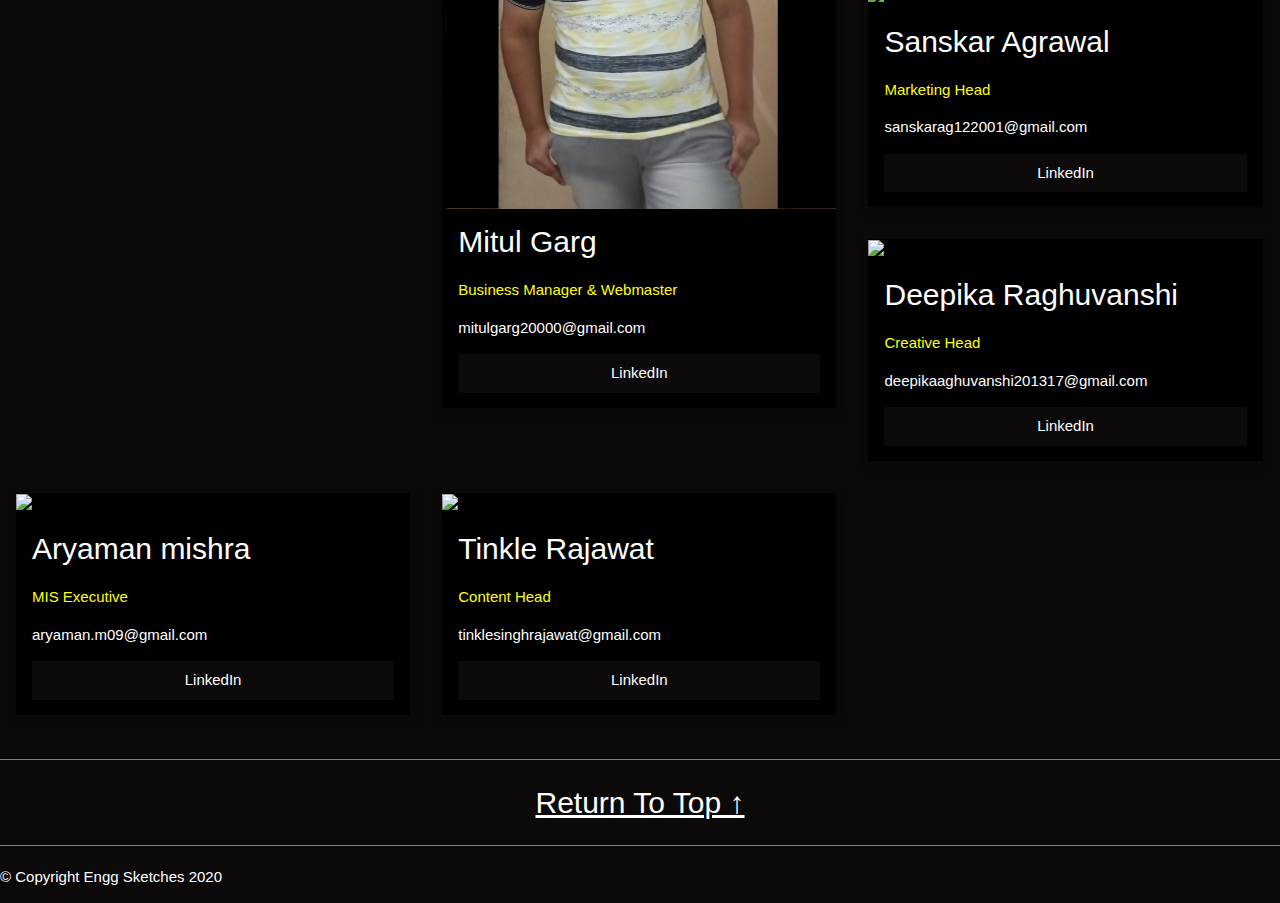
==== commit f3ac88d4: "Update index.html" ====
--- a/index.html
+++ b/index.html
@@ -343,7 +343,7 @@
       <img src="mitul.jpeg" alt="Mitul Garg" style="width:100%">
       <div class="container">
         <h2 style="color:white; ">Mitul Garg</h2>
-        <p class="title">Webmaster</p>
+        <p class="title">Business Manager & Webmaster</p>
         <p style="color:white;">mitulgarg20000@gmail.com</p>
         <p><button class="button" onclick="document.location='https://www.linkedin.com/in/mitul-garg-227170190/'">LinkedIn</button></p>
       </div>
@@ -411,5 +411,6 @@
 <hr style="border-color:grey;"><center>
 <a href="#top" style="color:white; font-size:30px;">Return To Top &uarr;</a></center>
 <hr style="border-color:grey;">
+<p style="color:white;">&copy; Copyright Engg Sketches 2020</p>
 </body>
 </html>
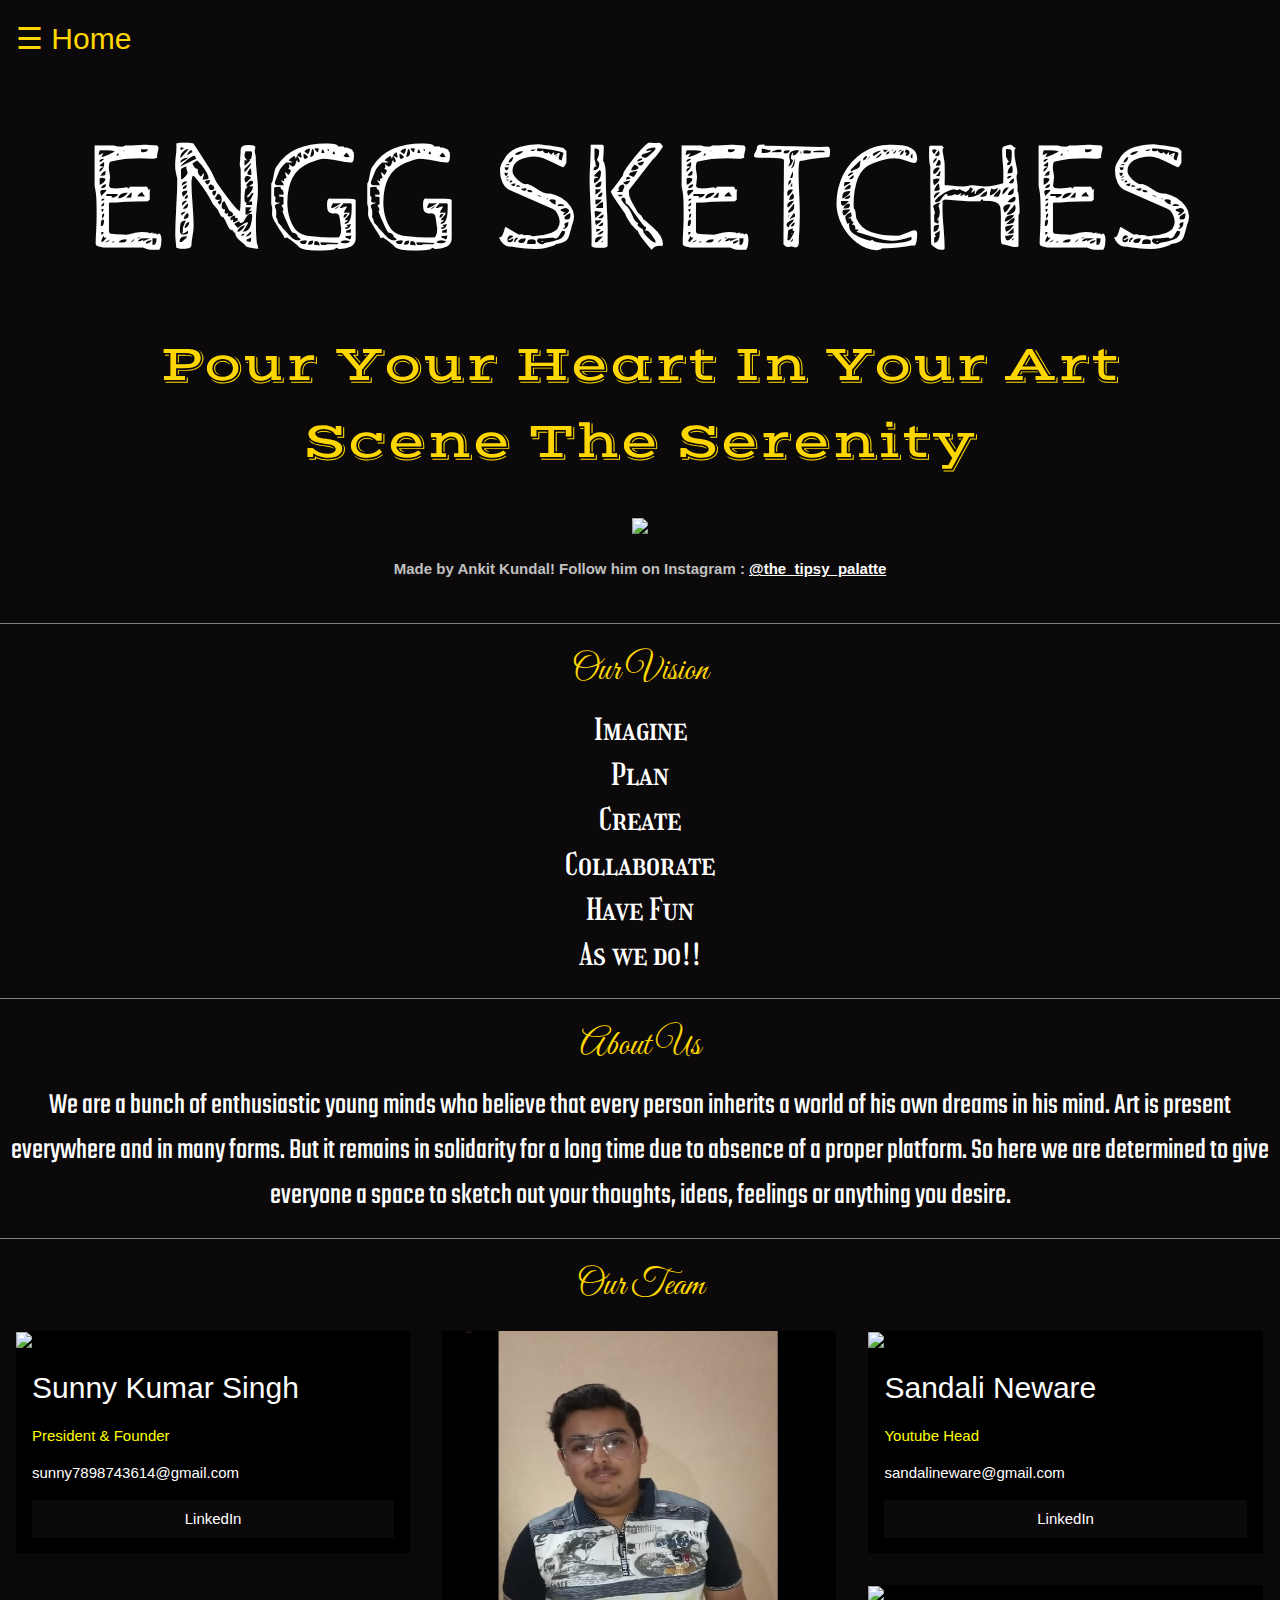
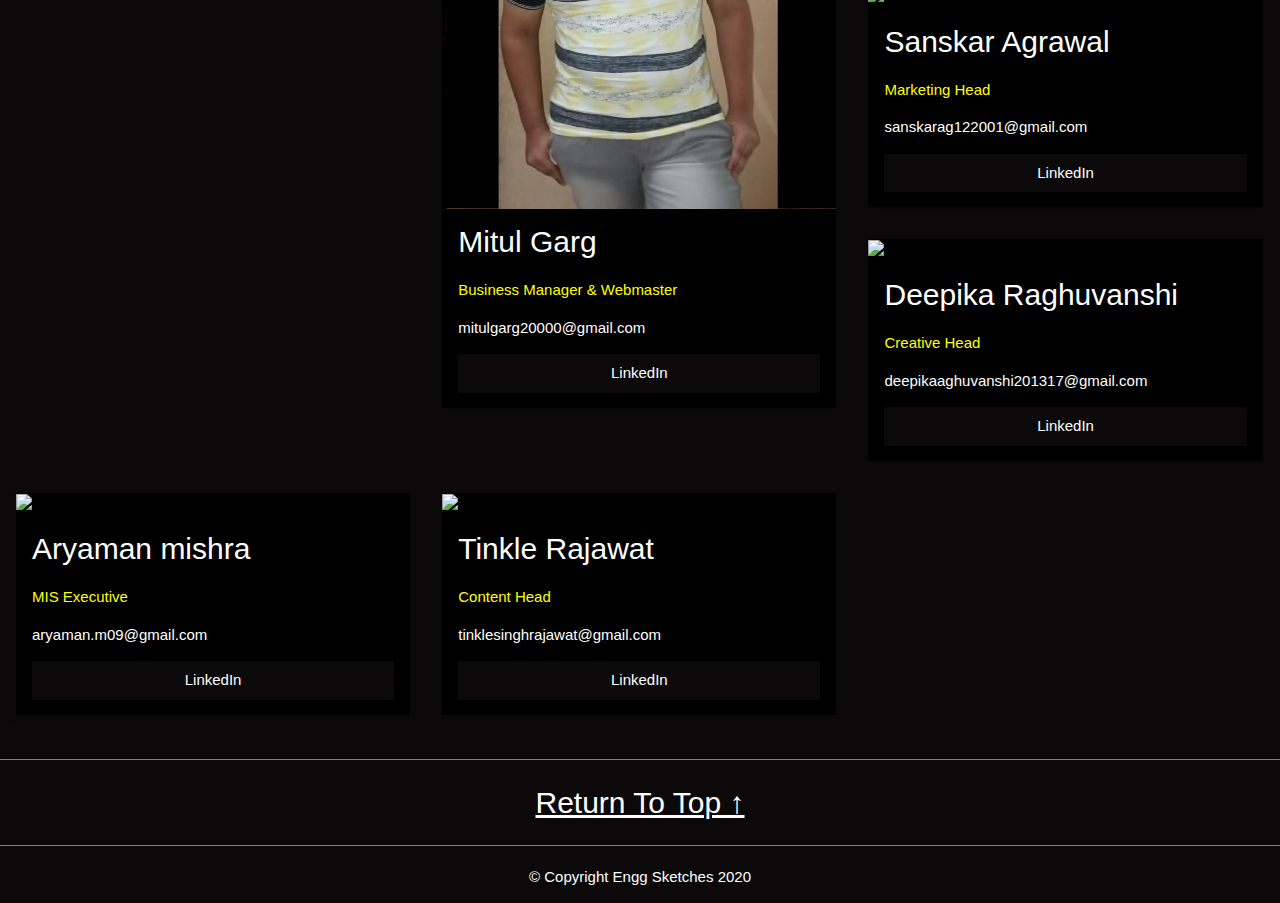
==== commit a6223635: "Update index.html" ====
--- a/index.html
+++ b/index.html
@@ -410,7 +410,7 @@
 </div>
 <hr style="border-color:grey;"><center>
 <a href="#top" style="color:white; font-size:30px;">Return To Top &uarr;</a></center>
-<hr style="border-color:grey;">
-<p style="color:white;">&copy; Copyright Engg Sketches 2020</p>
+<hr style="border-color:grey;"><center>
+    <p style="color:white;">&copy; Copyright Engg Sketches 2020</p></center>
 </body>
 </html>
